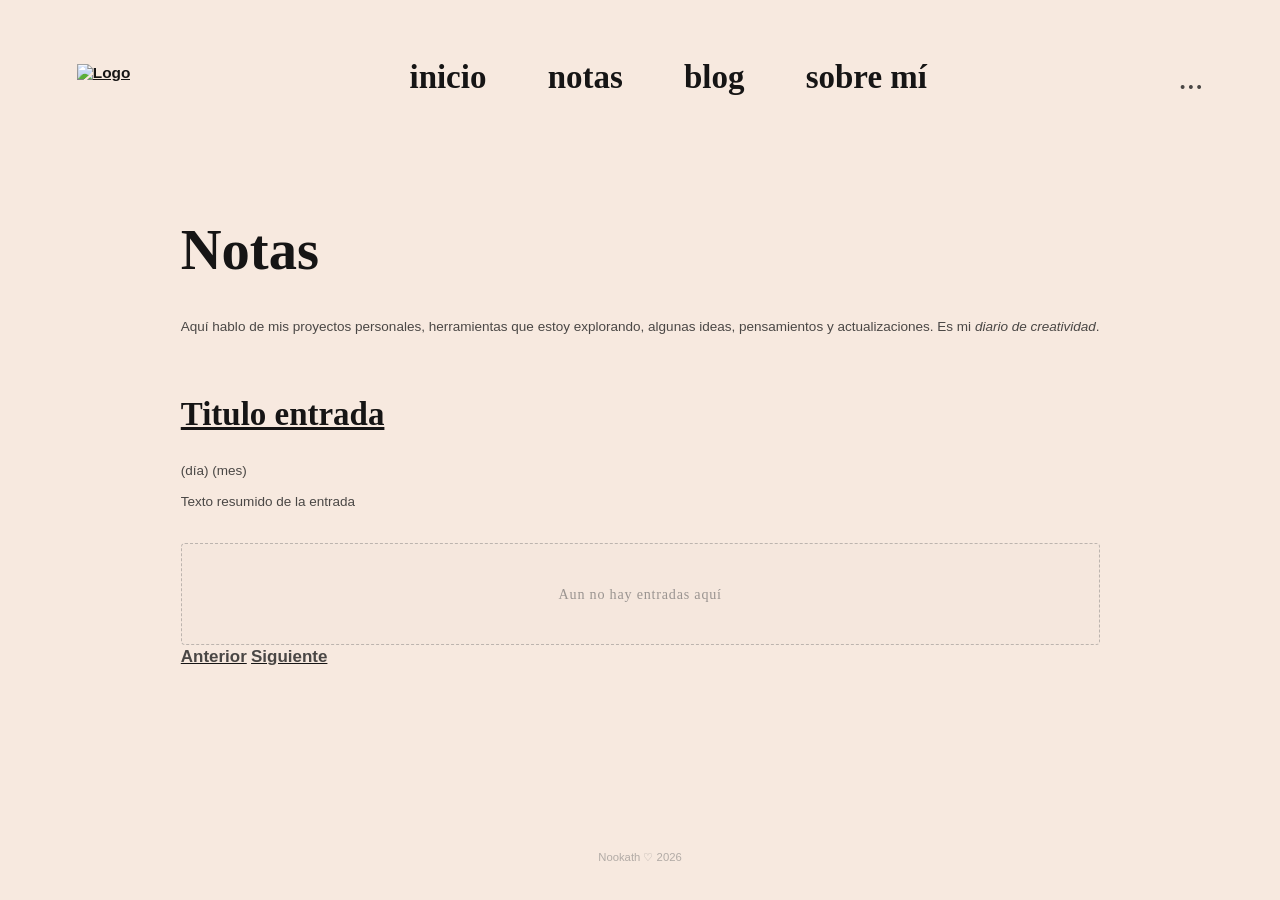
==== notes.html @ c5d4f391 "update link home" ====
<!DOCTYPE html>
<html lang="en" dir="ltr">

<head>
    <meta charset="utf-8">
    <meta name="viewport" content="width=device-width, initial-scale=1.0">
    <title>Notas</title>
    <link rel="icon" href="assets/favicon-2.png">
    <link rel="stylesheet" href="reset.css" media="all" />
    <link rel="stylesheet" href="styles-common.css" media="all" />
    <link rel="stylesheet" href="effects.css">
    <link rel="stylesheet" href="notes.css">


</head>

<body class="lines">

    <header>
        <div class="container">
            <h1 class="sr-only">Nookath</h1>

            <nav>
                <div class="logo-nav">
                    <a href="index.html"><img src="assets/Logo.svg" alt="Logo" /></a>
                </div>

                <div id="navcont" class="links-nav">
                    <div id="bckgMenu" onclick="closeRespMenu()" aria-hidden="true"></div>
                    <div class="bckgNavList"></div>

                    <div class="menuItems">
                        <svg id="clipMenu" xmlns="http://www.w3.org/2000/svg" version="1.1" viewBox="0 0 768 201.4">
                            <g>
                                <path
                                    d="M195.7,57.5c-.3,1.7-.5,3.5-.7,5.3h0c0,0,0,.2,0,.2v.4c0,0,0,0,0,0h0c0,0-8.6,61.1-8.6,61.1-1.5,16.9-10.7,29.9-24.5,34.8-3.6,1.3-7.3,2-11.2,2s-3.1-.1-4.7-.3c-4.4-.6-8.7-2.1-12.6-4.4-9.1-5.2-15.7-14.4-17.6-24.5-1.6-7.7-.7-14.2,0-20l2.4-17.5,2.2-15.4,1-7.4,7.4,1,20.7,2.9,7.3,1,2.5-17.9c0-.5.1-.9.2-1.4H0v143.8h768V57.5H195.7Z" />
                                <path
                                    d="M148.5,83.2l-20.7-2.9-2.2,15.4-2.4,17.5c-.7,5.4-1.5,10.9-.1,17.5,1.5,8,6.7,15.3,13.9,19.4,3.1,1.8,6.5,3,9.9,3.4,1.2.2,2.4.3,3.6.3,3,0,5.9-.5,8.6-1.5,11.1-3.9,18.4-14.6,19.6-28.6l8.6-61.2v-.4c.2-1.5.4-3,.6-4.5h-21c0,.7-.2,1.5-.3,2.3l-8.6,61.3v.6c-.2,1.5-1,9.2-6,10.9-.5.2-1.1.3-1.6.3-1.3,0-2.5-.5-3.1-.9-2-1.2-3.5-3.1-3.8-5.1v-.4c-.7-3-.3-6.2.3-10.5l4.6-32.8Z" />
                            </g>
                            <path class="clipIcon"
                                d="M137.1,150.1c3.1,1.8,6.5,3,9.9,3.4,1.2.2,2.4.3,3.6.3,3,0,5.9-.5,8.6-1.5,11.1-3.9,18.4-14.6,19.6-28.6l8.6-61.2v-.4c.4-3.1.8-6,1.3-8.7,1.7-10.6,3.5-21.6-5-35.8l-.3-.5C176.2,6.1,164.7,0,152.3,0c-2.6,0-5.3.3-8,.8-16.5,3.5-29.2,16.9-32.3,34.3l-.9,6.2,20.6,2.9.8-5.7c2-10.7,9.6-16,16-17.3.9-.2,2.2-.4,3.7-.4,4,0,9.5,1.3,13.8,7.5,4.4,7.6,3.6,12.6,2.1,21.6-.5,2.9-1,6.2-1.4,9.8l-8.6,61.3v.6c-.2,1.5-1,9.2-6,10.9-.5.2-1.1.3-1.6.3-1.3,0-2.5-.5-3.1-.9-2-1.2-3.5-3.1-3.8-5.1v-.4c-.7-3-.3-6.2.3-10.5l4.6-32.8-20.7-2.9-2.2,15.4-2.4,17.5c-.7,5.4-1.5,10.9-.1,17.5,1.5,8,6.7,15.3,13.9,19.4Z" />
                        </svg>

                        <ul class="nav-list">
                            <li id="iconsMenu">
                                <div id="iconMenu">
                                    <svg xmlns="http://www.w3.org/2000/svg" viewBox="0 0 400 100.1">
                                        <path
                                            d="M.8,94.2c0-4.8,5.6-7.8,5.6-13.1v-27.1c0-10.4-6.5-7.1-6.5-11.8s13.4-14,19.2-14,4.5,2.1,4.8,4.2c.1,1.3.6,1.4,1.1.7,2.1-2.4,6.1-5.6,14-5.6s15.9,8.6,15.9,19.5v34.1c0,5.4,4.8,8.3,4.8,13.1s-1.1,4.5-5.8,4.5-6.1-.8-8-.8c-2.8,0-4.8.8-8.5.8s-5.8-2-5.8-4.5c0-4.8,5.6-7.8,5.6-13.1v-27.9c0-6.2-1.7-13-6.2-13s-7.1,4.5-7.1,7.6v33.3c0,5.4,4.8,8.3,4.8,13.1s-1.1,4.5-5.8,4.5-5.9-.8-8-.8-4.8.8-8.5.8-5.8-2-5.8-4.5Z" />
                                        <path
                                            d="M64.5,66.4c0-5.8,1.6-23.6,8.9-25.4.8-.1,1.3-.7,1.4-1.7.4-4.7,3.7-12.6,16.2-12.6s26.5,13.7,26.5,38.5-6.8,34.8-26.5,34.8-26.5-18.2-26.5-33.7ZM91,87.5c7.1,0,8.9-11,8.9-24.1s-1.8-21-8.9-21-8.9,15.1-8.9,22c0,12.1,1.8,23.1,8.9,23.1Z" />
                                        <path
                                            d="M123.1,66.4c0-5.8,1.6-23.6,8.9-25.4.8-.1,1.3-.7,1.4-1.7.4-4.7,3.7-12.6,16.2-12.6s26.5,13.7,26.5,38.5-6.8,34.8-26.5,34.8-26.5-18.2-26.5-33.7ZM149.6,87.5c7.1,0,8.9-11,8.9-24.1s-1.8-21-8.9-21-8.9,15.1-8.9,22c0,12.1,1.8,23.1,8.9,23.1Z" />
                                        <path
                                            d="M180.5,94.2c0-4.8,5.6-7.8,5.6-13.1V25.8c0-10.4-6.5-7.1-6.5-11.8S193.1,0,198.9,0s4.9,3.7,4.9,6.2v39.6c0,1.3.4,1.4,1.3.4,12.3-14.8,18.6-18.8,24.5-18.8s8.5,3.1,8.5,7.8-4.2,8.9-11.7,8.9-6.3.4-9.2,1.6c-1,.4-1.3,1.3-.8,2.3,5.1,12.6,10.9,26.5,13.8,32.2,3.5,6.9,7.3,10.7,7.3,14.1s-2,4.5-4.5,4.5-3.7-.8-7.3-.8-5.9.8-9.2.8-4.7-2-4.7-4.5,1.3-5.9,1.3-9-.1-2.5-.8-4.1c-1.8-4.2-4.2-10.2-7.2-17.2-.8-1.8-1.3-1.7-1.3.3v16.9c0,5.4,4.8,8.3,4.8,13.1s-1.1,4.5-5.8,4.5-5.9-.8-8-.8-4.8.8-8.5.8-5.8-2-5.8-4.5Z" />
                                        <path
                                            d="M241.7,81.2c0-15.4,16.2-25.5,30.5-26.2,1,0,1.6-.6,1.6-1.6v-8.2c0-4.1-1.3-7.9-6.6-7.9-7.9,0-1.8,11.6-12.1,11.6s-12.6-2-12.6-7.8,12.7-13.7,26.2-13.7,22.3,10.6,22.3,19.3v26.8c0,10.4,6.6,7.1,6.6,11.8s-13.5,14-19.3,14-4.9-2.7-5.2-5.5c0-1-.3-1.1-1-.3-2.3,2.7-6.8,5.8-13.7,5.8-11,0-16.6-7.6-16.6-18.2ZM265.7,87.2c4.5,0,8-3.9,8-9.5v-11.4c0-1-.6-1.6-1.6-1.6-10.7.7-12.8,8.5-12.8,13.7s3.4,8.7,6.3,8.7Z" />
                                        <path
                                            d="M305.9,83.9V25.8c0-10.4-6.5-7.1-6.5-11.8s13.4-14,19.2-14,4.9,3.7,4.9,6.2v20.5c0,1,.6,1.6,1.6,1.6h4.1c4.5,0,5.9-1.6,7.6-1.6s2,.8,2,2c0,4.5-3.5,10.9-11.4,10.9h-2.3c-1,0-1.6.6-1.6,1.6v38.5c0,7.8,8.5,1.6,10.9,4.4,2.7,3.1-6.5,15.5-18.3,15.5s-10.2-6.5-10.2-15.5Z" />
                                        <path
                                            d="M341.2,94.2c0-4.8,5.6-7.8,5.6-13.1V25.8c0-10.4-6.5-7.1-6.5-11.8s13.4-14,19.2-14,4.9,3.7,4.9,6.2v26.2c0,1.3.4,1.4,1,.7,2.1-2.4,6.1-5.6,14-5.6s15.8,8.6,15.8,19.5v34.1c0,5.4,4.8,8.3,4.8,13.1s-1.1,4.5-5.8,4.5-5.9-.8-7.9-.8c-2.8,0-4.8.8-8.5.8s-5.8-2-5.8-4.5c0-4.8,5.6-7.8,5.6-13.1v-29.5c0-6.6-.8-11.4-6.2-11.4s-7.1,4.5-7.1,7.6v33.3c0,5.4,4.8,8.3,4.8,13.1s-1.1,4.5-5.8,4.5-5.9-.8-8-.8-4.8.8-8.5.8-5.8-2-5.8-4.5Z" />
                                    </svg>
                                </div>
                                <button id="closeMenu" onclick="closeRespMenu()" aria-label="close menu">
                                    <svg xmlns="http://www.w3.org/2000/svg" viewBox="0 0 100 100">
                                        <path
                                            d="M96.6,88.2c-1-.9-.4-3.3-1.6-4-2.1-1.3-3.7-3.2-5.2-5.1-1.5-1.9-4-2.9-4.3-6.1-.1-1.7-1.9-1.9-2.7-3.1-.8-1.1-1.1-2.7-1.8-3.8-.6-.9-1.3-1.7-2.2-2.2-.9-.5-2.3-.5-3.1-1.1-1.3-1-2.4-2.3-3.5-3.4s-1.6-1.8-2.5-2.4c-.4-.3-2.2.6-1.9,0,1.2-2.2-.3-1.8-.7-2.5-.8-1.6-3-1.8-4.5-2.7,0,0-.2-.1-.2-.2.8,0,1-.9,1.5-1.4.6-.6.6-1.8,1.8-1.5,1.3.3.6-1.1,1.1-1.5,2.7-2.4,4.9-5.2,7.7-7.5,2.8-2.2,4-6.1,8.4-6.6,1.3-.2,2.4-.7,1.3-3.2,2.1-.5,1.5-3.5,2.6-5,1.3-1.7,4.4-1.7,3.5-5.4,0-.2.2-.2.5,0,1.8,1.2,1.3,0,1.9-.2,1.9-.3,1.4-2.9,1.9-4.5.2-.8.4-1.7.6-2.5.2-.5-.2-1.5-.6-2.5-.6-1.3-2.2-2.9-3.9-4.2-3.9-2.7-5.4-2.3-6.5-1.5-1.9,1.4-3.8,2.8-4.9,5-1.1,2.2-5.3,1.2-5,4.8,0,.2,0,.3-.3.3-.6,0-1.6-.4-1.8-.1-.3.4.2,1.5,0,2-.2.6-1.6.4-1,1.4,1.1,2.3.2,2.6-.9,2.5-2.5-.3-2.8,1.7-4.3,2.4-1.3.7-1.2,2.8-4,1.9-.5-.2-.8.3-.5.8,1,1.6.1,1.5-.2,1.8-1.2,1.4-2.1,3.1-4,3.8-1.8.6.1,5-3.5,3.8-.2,0-.4,0-.3.3,1.5,2.2.2,1.9-.3,2.3-.5.5-1,1-1.7,1.3-.3-.4-.9-.6-1.3-1-.6-.6-1.8-.6-1.5-1.8.3-1.3-1.1-.6-1.5-1.1-2.4-2.7-5.2-4.9-7.5-7.7-2.2-2.8-6.1-4-6.6-8.4-.2-1.3-.7-2.4-3.2-1.3-.5-2.1-3.5-1.5-5-2.6-1.7-1.3-1.7-4.4-5.4-3.5-.2,0-.2-.2,0-.5,1.2-1.8,0-1.3-.2-1.9-.3-1.9-2.9-1.4-4.5-1.9-.8-.2-1.7-.4-2.5-.6-.5-.2-1.5.2-2.5.6-1.3.6-2.9,2.2-4.2,3.9-2.7,3.9-2.3,5.4-1.5,6.5,1.4,1.9,2.8,3.8,5,4.9,2.2,1.1,1.2,5.3,4.8,5,.2,0,.3,0,.3.3,0,.6-.4,1.6-.1,1.8.4.3,1.5-.2,2,0,.6.2.4,1.6,1.4,1,2.3-1.1,2.6-.2,2.5.9-.3,2.5,1.7,2.8,2.4,4.3.7,1.3,2.8,1.2,1.9,4-.2.5.3.8.8.5,1.6-1,1.5-.1,1.8.2,1.4,1.2,3.1,2.1,3.8,4,.6,1.8,5-.1,3.8,3.5,0,.2,0,.4.3.3,2.2-1.5,1.9-.2,2.3.3.5.5.9.9,1.2,1.6.1.8-.7.8-1.1,1.1-.6.4,0,1.8-.4,2.5-.4,1.1-1.8,1.2-3.1,1.4-1.7.3-2.6,1.7-3.3,3.1-.7,1.3-3,.8-3.3,2.7-.3,2.1-2.4,2.6-3.5,4-1.1,1.4-1.7,3.3-2.8,4.8-1.1,1.5-2.7,2.5-3.8,4-.4.6-2.7-.8-2.2.2,1,2.1-.3,1.9-.7,2.4-1.2,1.6-2.7,2.8-4.1,4.2-1.6,1.6-3,3.3-4.8,4.7-1.2.9,0,3.9.5,6.2,0,.2.3.5.5.9,1.3,1.6,6.2,5.3,6.6,4.9.9-1,3.3-.4,4-1.6,1.3-2.1,3.2-3.7,5.1-5.2,1.9-1.5,2.9-4,6.1-4.3,1.7-.1,1.9-1.9,3.1-2.7,1.1-.8,2.7-1.1,3.8-1.8.9-.6,1.7-1.3,2.2-2.2.5-.9.5-2.3,1.1-3.1,1-1.3,2.3-2.4,3.4-3.5.8-.8,1.8-1.6,2.4-2.5.3-.4-.6-2.2,0-1.9,2.2,1.2,1.8-.3,2.5-.7,1.5-.8,1.8-2.6,2.5-4.1,1.3-.5,1.2.5,1.5.9.4.6,1.8,0,2.5.4,1.1.4,1.2,1.8,1.4,3.1.3,1.7,1.7,2.6,3.1,3.3,1.3.7.8,3,2.7,3.3,2.1.3,2.6,2.4,4,3.5,1.4,1.1,3.3,1.7,4.8,2.8,1.5,1.1,2.5,2.7,4,3.8.6.4-.8,2.7.2,2.2,2.1-1,1.9.3,2.4.7,1.6,1.2,2.8,2.7,4.2,4.1,1.6,1.6,3.3,3,4.7,4.8.9,1.2,3.9,0,6.2-.5.2,0,.5-.3.9-.5,1.6-1.3,5.3-6.2,4.9-6.6Z" />
                                    </svg>
                                </button>
                            </li>

                            <li><a class="pag-nav link-nav-home" href="index.html">Inicio</a></li>
                            <li><a class="pag-nav" href="notes.html">Notas</a></li>
                            <li><a class="pag-nav" href="blog.html">Blog</a></li>
                            <li><a class="pag-nav" href="me.html">Sobre mí</a></li>

                            <li id="qMnu">
                                <p id="quoteMenu" class="nfpx-bs pixel-corners">
                                    <span id="quoteDinamic">Buscando una frase para ti...</span>
                                    <span class="triangleQuote"></span>
                                </p>
                            </li>
                        </ul>
                    </div>

                </div>

                <span id="time-wid">...</span>

                <button id="hambuMenu" onclick="openRespMenu()" aria-label="open menu" aria-expanded="false"
                    aria-controls="navcont">
                    <svg xmlns="http://www.w3.org/2000/svg" viewBox="0 0 100 100">
                        <path
                            d="M89.7,21.4c-1.6,0-3.1-.1-4.7,0-.6,0-1.2-.9-1.8,1.1-.3,1-.9-1.4-1.4-1.3-1.5.3-2.9,0-4.4.1-1.4.2-2.8,1-4.3,1.3-1.4.2-2.9-.9-4.2.3-1.2,1-2.2-.8-3.4-.4-1.2.5-2.4.8-3.6-.1-.9-.6-1.7-1.4-2.6-1-.5.3-1,1.4-1.6,1.3-.5,0-1.1-1.1-1.6,1.2,0,.2-.3-.2-.4-.5-.6-1.5-1.3-1.4-1.8-.4-.5,1-.9.9-1.3.9-1.2.1-2.4.2-3.6,0-.9-.2-1.8-1-2.7-1.3-.9-.2-1.9.8-2.8-.3-.9-1.1-1.7-1.1-2.6-1.1-.5,0-1.1-1.1-1.5,1.3,0,.2-.2.2-.3,0-1.4-3.1-2.7,1-4.2.2-1.4-.8-2.9-.2-4.4-.1-.4,0-.8-.7-1.2,1-.1.6-.5.7-.7.2-1.1-2.3-2.2-.9-3.3-1.3-1.3-.4-2.5.6-3.8-1.2-.5-.8-1.3-1.2-1.9,1-.3,1-.9,0-1.4.2-.4.2-.8,1.2-1.1,1.2-.3,0-.6-.8-1-1.3,0-.1-.2-.1-.3,0-1.9,2.5-3.7-.8-5.6-.2-1.9.7-3.8.4-5.7,0-1-.2-2.1-.9-2.8-5.1-.3-1.9-.3-3.9.1-5.1.3-.9.7-1.7,1.1-1.9.6-.4,1.2-.9,1.8-1.2,1.2-.7,2.4-2.7,3.6-1.6.4.3.8-.8,1.2,1.1,0,.3.2.4.3.3,1.7-2.9,3.4-1,5.1-1.2,1.4-.2,2.8-2.5,4.3-1.5.8-2.3,1.7-1.9,2.5-1.2,2.8,2.5,5.7.8,8.5,1.1,2.9.3,5.8,0,8.7.1.5,0,.9-1.3,1.5-.3.5,1,1.2.2,1.9.2s1.2-.5,1.7,0c2.3,2.4,4.5,1,6.8,1.2,2.3.3,4.5.5,6.8-.1,1.4-.4,2.7-1.6,4.1-1.2.6.2,1.2-1,1.8,1.1.2.6.7-1.1,1.1-1.1.9-.2,1.9,0,2.8,0s2.6.2,3.9,0c.8-.1,1.6-1,2.4-1.3.8-.2,1.7-.2,2.5,0,1.1.3,2.1,1.1,3.2,1.3,1.1.2,2.2-.8,3.3.2,2,1.9,3.9.9,5.9,1.1,1.9.2,3.9.4,5.8,0,1.1-.3,2.1,1.6,3.2,1.6.5,0,1.2,5.4,1,7.3,0,.4-.1.7-.2.9-1.1,1.7-2,4.4-3.2,4.2-1.8-.3-3.6,0-5.4,0Z" />
                        <path
                            d="M89.7,57.5c-1.6,0-3.1-.1-4.7,0-.6,0-1.2-.9-1.8,1.1-.3,1-.9-1.4-1.4-1.3-1.5.3-2.9,0-4.4.1-1.4.2-2.8,1-4.3,1.3-1.4.2-2.9-.9-4.2.3-1.2,1-2.2-.8-3.4-.4-1.2.5-2.4.8-3.6-.1-.9-.6-1.7-1.4-2.6-1-.5.3-1,1.4-1.6,1.3-.5,0-1.1-1.1-1.6,1.2,0,.2-.3-.2-.4-.5-.6-1.5-1.3-1.4-1.8-.4-.5,1-.9.9-1.3.9-1.2.1-2.4.2-3.6,0-.9-.2-1.8-1-2.7-1.3-.9-.2-1.9.8-2.8-.3-.9-1.1-1.7-1.1-2.6-1.1-.5,0-1.1-1.1-1.5,1.3,0,.2-.2.2-.3,0-1.4-3.1-2.7,1-4.2.2-1.4-.8-2.9-.2-4.4-.1-.4,0-.8-.7-1.2,1-.1.6-.5.7-.7.2-1.1-2.3-2.2-.9-3.3-1.3-1.3-.4-2.5.6-3.8-1.2-.5-.8-1.3-1.2-1.9,1-.3,1-.9,0-1.4.2-.4.2-.8,1.2-1.1,1.2-.3,0-.6-.8-1-1.3,0-.1-.2-.1-.3,0-1.9,2.5-3.7-.8-5.6-.2-1.9.7-3.8.4-5.7,0-1-.2-2.1-.9-2.8-5.1-.3-1.9-.3-3.9.1-5.1.3-.9.7-1.7,1.1-1.9.6-.4,1.2-.9,1.8-1.2,1.2-.7,2.4-2.7,3.6-1.6.4.3.8-.8,1.2,1.1,0,.3.2.4.3.3,1.7-2.9,3.4-1,5.1-1.2,1.4-.2,2.8-2.5,4.3-1.5.8-2.3,1.7-1.9,2.5-1.2,2.8,2.5,5.7.8,8.5,1.1,2.9.3,5.8,0,8.7.1.5,0,.9-1.3,1.5-.3.5,1,1.2.2,1.9.2s1.2-.5,1.7,0c2.3,2.4,4.5,1,6.8,1.2,2.3.3,4.5.5,6.8-.1,1.4-.4,2.7-1.6,4.1-1.2.6.2,1.2-1,1.8,1.1.2.6.7-1.1,1.1-1.1.9-.2,1.9,0,2.8,0s2.6.2,3.9,0c.8-.1,1.6-1,2.4-1.3.8-.2,1.7-.2,2.5,0,1.1.3,2.1,1.1,3.2,1.3,1.1.2,2.2-.8,3.3.2,2,1.9,3.9.9,5.9,1.1,1.9.2,3.9.4,5.8,0,1.1-.3,2.1,1.6,3.2,1.6.5,0,1.2,5.4,1,7.3,0,.4-.1.7-.2.9-1.1,1.7-2,4.4-3.2,4.2-1.8-.3-3.6,0-5.4,0Z" />
                        <path
                            d="M89.7,92.6c-1.6,0-3.1-.1-4.7,0-.6,0-1.2-.9-1.8,1.1-.3,1-.9-1.4-1.4-1.3-1.5.3-2.9,0-4.4.1-1.4.2-2.8,1-4.3,1.3-1.4.2-2.9-.9-4.2.3-1.2,1-2.2-.8-3.4-.4-1.2.5-2.4.8-3.6-.1-.9-.6-1.7-1.4-2.6-1-.5.3-1,1.4-1.6,1.3-.5,0-1.1-1.1-1.6,1.2,0,.2-.3-.2-.4-.5-.6-1.5-1.3-1.4-1.8-.4-.5,1-.9.9-1.3.9-1.2.1-2.4.2-3.6,0-.9-.2-1.8-1-2.7-1.3-.9-.2-1.9.8-2.8-.3-.9-1.1-1.7-1.1-2.6-1.1-.5,0-1.1-1.1-1.5,1.3,0,.2-.2.2-.3,0-1.4-3.1-2.7,1-4.2.2-1.4-.8-2.9-.2-4.4-.1-.4,0-.8-.7-1.2,1-.1.6-.5.7-.7.2-1.1-2.3-2.2-.9-3.3-1.3-1.3-.4-2.5.6-3.8-1.2-.5-.8-1.3-1.2-1.9,1-.3,1-.9,0-1.4.2-.4.2-.8,1.2-1.1,1.2-.3,0-.6-.8-1-1.3,0-.1-.2-.1-.3,0-1.9,2.5-3.7-.8-5.6-.2-1.9.7-3.8.4-5.7,0-1-.2-2.1-.9-2.8-5.1-.3-1.9-.3-3.9.1-5.1.3-.9.7-1.7,1.1-1.9.6-.4,1.2-.9,1.8-1.2,1.2-.7,2.4-2.7,3.6-1.6.4.3.8-.8,1.2,1.1,0,.3.2.4.3.3,1.7-2.9,3.4-1,5.1-1.2,1.4-.2,2.8-2.5,4.3-1.5.8-2.3,1.7-1.9,2.5-1.2,2.8,2.5,5.7.8,8.5,1.1,2.9.3,5.8,0,8.7.1.5,0,.9-1.3,1.5-.3.5,1,1.2.2,1.9.2s1.2-.5,1.7,0c2.3,2.4,4.5,1,6.8,1.2,2.3.3,4.5.5,6.8-.1,1.4-.4,2.7-1.6,4.1-1.2.6.2,1.2-1,1.8,1.1.2.6.7-1.1,1.1-1.1.9-.2,1.9,0,2.8,0s2.6.2,3.9,0c.8-.1,1.6-1,2.4-1.3.8-.2,1.7-.2,2.5,0,1.1.3,2.1,1.1,3.2,1.3,1.1.2,2.2-.8,3.3.2,2,1.9,3.9.9,5.9,1.1,1.9.2,3.9.4,5.8,0,1.1-.3,2.1,1.6,3.2,1.6.5,0,1.2,5.4,1,7.3,0,.4-.1.7-.2.9-1.1,1.7-2,4.4-3.2,4.2-1.8-.3-3.6,0-5.4,0Z" />
                    </svg></button>
            </nav>
        </div>
    </header>




    <main class="main-flex margin-nav" id="main-content">
        <div class="container">

            <div class="notes flex-c">

                <div class="notes-tabs">
                    <div class="tab-s1"></div>
                    <div class="tabs2">
                        <div class="tab-s2 in1"></div>
                        <div class="tab-s2 in2"></div>
                        <div class="tab-s2 in3"></div>
                    </div>
                </div>

                <div class="notes-index flex-c">

                    <div class="header-notes">
                        <h1 class="p-not-tittle">Notas</h1>
                        <p class="p-desc t-sm c-2">Aquí hablo de mis proyectos personales, herramientas que estoy
                            explorando, algunas ideas, pensamientos y actualizaciones. Es mi <i>diario de
                                creatividad</i>.</p>
                    </div>


                    <ul class="ul-style-none notes-content flex-c">

                        <li class="note-entry">
                            <article class="flex-c">
                                <div class="tnd">
                                    <h2 class="h3"><a href="">Titulo entrada</a></h2><time datetime="2026-02-28"
                                        class="date  t-sm c-2">(día) (mes)</time>
                                </div>
                                <p class="t-sm c-2 bd-summary">Texto resumido de la entrada</a>
                            </article>
                        </li>

                    </ul>

                    <div class="empty-b">
                        <span class="nfpx-bs">Aun no hay entradas aquí</span>
                    </div>


                    <div class="load-m">
                        <a href="" class="ants"><span class="t-md c-2 ant">Anterior</span></a>
                        <a href="" class="dsp"><span class="t-md c-2 desp">Siguiente</span></a>
                    </div>


                    <div class="dots-container">
                        <span></span>
                        <span></span>
                        <span></span>
                        <span></span>
                        <span></span>
                        <span></span>
                        <span></span>
                    </div>


                </div>


            </div>

        </div>
    </main>



    <footer>
        <div class="container t-xs c-3"><span>Nookath ♡ <span id="year">2026</span></span></div>
    </footer>

    <!-- Scripts -->
    <script src="assets/scripts/time-script.js"></script>
    
    <script src="assets/scripts/respMenu.js"></script>
    
    <script>
        // Busca el elemento con el id "year" y le pone el año actual
        document.getElementById('year').innerText = new Date().getFullYear();
    </script>


</body>

</html>
---- styles-common.css ----
/* ----- FONTS ----- */

@font-face {
  font-family: "Bonance";
  src: url("assets/fonts/Bonbance-BoldCondensed.woff2") format("woff2");
  font-weight: bold;
  font-style: normal;
}

@font-face {
  font-family: "Inter";
  src: url("assets/fonts/Inter-Variable.ttf") format("truetype");
  font-weight: 100 900;
  /* Define el rango que soporta la fuente */
  font-style: normal;
}

@font-face {
  font-family: "Inter";
  src: url("assets/fonts/Inter-Italic-Variable.ttf") format("truetype");
  font-weight: 100 900;
  /* Define el rango que soporta la fuente */
  font-style: italic;
}

@font-face {
  font-family: "NF Pixels";
  src: url("assets/fonts/NFPixels-Regular.ttf") format("woff2");
  font-weight: 400;
  font-style: normal;
}

/* ----- VARIABLES ----- */
:root {
  /* Ancho maximo*/
  --max-width: 1150px;

  /* Colores */
  --bckg-color: #f7e9df;
  --c-1: #161515;
  --c-2: #4a4745;
  --c-3: #b2aba6;
  --c-3-2: color-mix(in srgb, var(--c-3) 100%, var(--c-2) 50%);
  --c-4: #e6dcd6;

  /* Fuentes */
  --font-1: "Inter", sans-serif;
  --font-2: "Bonance";
  --font-3: "NF Pixels";

  /* Tamaño textos / la base es 18px, por lo cual 1rem = 16px*/
  --xl: clamp(2.4rem, 2.2rem + 2.7vw, 3.6rem);
  --lg: clamp(1.8rem, 1.6rem + 1.4vw, 2.8rem);
  --md: clamp(1.6rem, 1.4rem + 1.1vw, 2.1rem);
  --bs: clamp(0.9rem, 0.9rem + 0.1vw, 1rem);
  --sm: clamp(0.8rem, 0.78rem + 0.1vw, 0.875rem);
  --xs: clamp(0.7rem, 0.68rem + 0.05vw, 0.75rem);

  /*Texturas*/
  --gl: radial-gradient(circle 1px at 0px 0px,
      color-mix(in srgb, var(--c-3), transparent 40%) 1px,
      transparent 0);
  --gd: radial-gradient(circle 1px at 0px 0px, transparent 1px, transparent 0);
  --bg-1: var(--gl) 0px 0px / 4px 4px, transparent;
  --bg-2: var(--gl) 0px 0px / 4px 4px, var(--gl) 2px 2px / 4px 4px, transparent;
}

/* --- BASES --- */
html {
  font-size: 15.7px;
  font-family: var(--font-1);
  color: var(--c-1);
}

body {
  margin: 0;
  display: flex;
  flex-direction: column;
  min-height: 100vh;
  background-color: var(--bckg-color);
  position: relative;
  font-size: var(--bs);
  padding: 0 6%;
}

body::before {
  content: "";
  position: absolute;
  top: 0;
  left: 0;
  width: 100%;
  height: 100%;
  background: url(assets/bckg.jpg);
  background-color: var(--bckg-color);
  background-size: 30%;
  background-blend-mode: darken;
  opacity: 0.4;
  z-index: -10;
}

header {
  width: relative;
  margin-top: 4%;
}

main {
  opacity: 0;
  animation: fadeIn 400ms ease-in forwards;
  will-change: transform, opacity;
  transform: translateZ(0);
}

@keyframes fadeIn {
  to {
    opacity: 1;
  }
}

.main-flex {
  flex: 1;
}

.container {
  max-width: var(--max-width);
  margin: 0 auto;

  display: flex;
  flex-direction: column;
  align-items: center;
}

.hidde {
  display: none !important;
}

/* UTILIDADES En esta parte van clases de CSS que aplican a varios elementos */

/* U:Colores texto */

.c-1 {
  color: var(--c-1);
}

.c-2 {
  color: var(--c-2);
}

.c-3 {
  color: var(--c-3);
}

.c-3-2 {
  color: var(--c-3-2);
}

.c-4 {
  color: var(--c-4);
}

.c-bckg {
  color: var(--bckg-color);
}

/* U:Colores fondo */

.bc-1 {
  background-color: var(--c-1);
}

.bc-2 {
  background-color: var(--c-2);
}

.bc-3 {
  background-color: var(--c-3);
}

.bc-4 {
  background-color: var(--c-4);
}

.bc-or {
  background-color: var(--bckg-color);
}

/* U:Headings y parrafos*/

h1,
.h1 {
  font-family: var(--font-2);
  font-size: var(--xl);
  line-height: 1.1;
}

h2,
.h2 {
  font-family: var(--font-2);
  font-size: var(--lg);
  line-height: 1.12;
}

h3,
.h3 {
  font-family: var(--font-2);
  font-size: var(--md);
  line-height: 1.18;
}

.t-md {
  font-family: var(--font-1);
  font-size: calc(var(--bs) + 0.1rem);
  line-height: 1.44;
}

.t-bs {
  font-family: var(--font-1);
  font-size: var(--bs);
  line-height: 1.44;
}

.t-sm {
  font-family: var(--font-1);
  font-size: var(--sm);
  line-height: 1.25;
}

.t-xs {
  font-family: var(--font-1);
  font-size: var(--xs);
  line-height: 1.25;
}

/* U:Estilos con fuente Pixel*/
.nfpx-bs {
  font-family: var(--font-3);
  /* font-size: 1.1rem; */
  font-size: clamp(0.9rem, 0.3rem + 0.3vw, 1.3rem);
  line-height: 1;
}

.nfpx-tl {
  font-family: var(--font-3);
  /* font-size: 1.3rem; */
  font-size: clamp(0.9rem, 1.1rem + 0.2vw, 1.3rem);
  line-height: 1;
  font-weight: normal;
  -webkit-text-stroke: 0.02rem;
}

.nfpx-sm {
  font-family: var(--font-3);
  /* font-size: 1rem; */
  font-size: clamp(0.8rem, 0.9rem + 0.07vw, 1.1rem);
  line-height: 1;
}

.nfpx-xxs {
  font-family: var(--font-3);
  font-size: clamp(0.78rem, 0.8rem + 0.12vw, 0.97rem);
  line-height: 1;
}

.nfpx-bs,
.nfpx-tl,
.nfpx-sm {
  letter-spacing: 0.05rem;
}

/* U:Listas y links*/

a,
a:link,
a:visited,
a:hover.a:active {
  text-decoration: underline;
  color: var(--c-1);
  font-weight: 600;
}

.a-none {
  text-decoration: none !important;
}

.a-nrml {
  font-weight: normal !important;
}

/*U:Listas*/

.ul-stlye1 {
  list-style-image: url("assets/icons/list-1.png");
  margin: 0.5rem 0;
  margin-left: 0.3rem;
  font-weight: 500;
}

.ul-stlye2 {
  list-style-image: url("assets/icons/list-2.gif");
  margin: 0.2rem 0;
  margin-left: 0.3rem;
  padding: 0;
  padding-left: 1rem;
  font-weight: 500;
}

.ul-style-none {
  list-style: none;
  list-style-image: none;
  padding: 0;
}

li {
  padding: 0.2rem 0;
}

/* U:Orden y, margenes, otros*/

.sidetoside {
  /* Elementos uno al lado del otro*/
  display: flex;
  flex-direction: row;
  gap: 0.7rem;
}

.flex-c {
  /* Propiedad flex en columna*/
  display: flex;
  flex-direction: column;
}

/*U:Margenes*/

.margin-nav {
  margin-top: 9vh;
  margin-bottom: 7vh;
}

.margin-h {
  margin-top: 1rem;
}

.p-tittle {
  margin-bottom: 3%;
}

.bd-summary {
  display: -webkit-box;
  -webkit-line-clamp: 3;
  -webkit-box-orient: vertical;
  line-clamp: 2;
  overflow: hidden;
  text-overflow: ellipsis;
}

/* U:Botones (Propiedades y estilos por cada boton)*/

.bttn-prop {
  width: fit-content;
  background-color: transparent;
  padding: 0 4px 4px 0;
  border-top: 0;
  border-left: 0;
  border-right: 2px solid var(--c-2);
  border-bottom: 2px solid var(--c-2);
  border-radius: 0;
  border-bottom-right-radius: 4px;
  text-decoration: none !important;
}

.bttn-prop div {
  padding: 3px 11px;
  border-radius: 4px;
  border: 2px solid var(--c-1);
  font-family: var(--font-3);
  font-size: var(--bs);
  letter-spacing: 3%;
  font-weight: normal;
}

.bttn-style1 div {
  background-color: var(--bckg-color);
  color: var(--c-1);
}

.bttn-style2 div {
  background-color: var(--c-2);
  color: var(--c-4);
}

.bttn-style3 div {
  background-color: var(--c-3);
  color: var(--c-1);
}

/* --BARRA NAVEGACIÓN--*/

nav {
  width: 100%;
  display: flex;
  justify-content: space-between;
  align-items: center;
  padding: 10px 0;
}

.logo-nav {
  width: 7.2%;
  min-width: 60px;
}

nav ul {
  list-style-type: none;
  list-style-image: none;
}

#time-wid {
  font-family: var(--font-2);
  font-size: var(--md);
  color: var(--c-2);
  line-height: 0;
}

#time-wid,
.nav-list li {
  margin-bottom: -1%;
}

/* Lista en barra de navegacion*/

.pag-nav {
  text-decoration: none !important;
  text-transform: lowercase;
  font-family: var(--font-2);
  font-size: var(--md);
  line-height: 1.18;
  transition: 0.3s;
}

.pag-nav:hover {
  color: var(--c-2);
}

.links-nav {
  flex-grow: 1;
}

.nav-list {
  list-style-type: none;
  margin: 0;
  padding: 0;
  display: flex;
  justify-content: center;
  gap: 6%;
}

#clipMenu {
  display: none;
}

/* --FOOTER--*/

footer {
  display: flex;
  flex-direction: column;

  justify-content: center;
  align-items: center;

  padding-top: 2vh;
  padding-bottom: 4vh;
}

/* --PESTAÑA RECUADRO DIARIO-- */

.triangle {
  /*Recuerda como nos hizo sufrir este triangulo*/

  --b: 2px;

  width: 60px;
  aspect-ratio: 1;
  clip-path: polygon(0 100%,
      0 0,
      100% 100%,
      0 100%,
      var(--b) calc(100% - var(--b)),
      calc(100% - var(--b) / tan(22.5deg)) calc(100% - var(--b)),
      var(--b) calc(var(--b) / tan(22.5deg)),
      var(--b) calc(100% - var(--b)));
  background: var(--c-3);

  position: absolute;
  top: -2px;
  right: -2px;
  z-index: 1;
}

/* --Imagenes blog y diario-- */

.blog-img-w1 {
  max-width: 100%;
  align-self: center;
  margin: 1.6rem auto;
  text-align: center;
}

@media (min-width: 1150px) {
  .blog-img-w1 {
    max-width: 75%;
  }
}

.border-img {
  background-image:
    repeating-linear-gradient(90deg,
      #b2aba6,
      #b2aba6 10px,
      transparent 10px,
      transparent 20px),
    repeating-linear-gradient(180deg,
      #b2aba6,
      #b2aba6 10px,
      transparent 10px,
      transparent 20px),
    repeating-linear-gradient(90deg,
      #b2aba6,
      #b2aba6 10px,
      transparent 10px,
      transparent 20px),
    repeating-linear-gradient(180deg,
      #b2aba6,
      #b2aba6 10px,
      transparent 10px,
      transparent 20px);
  background-position:
    left top,
    right top,
    left bottom,
    left top;
  background-repeat: repeat-x, repeat-y, repeat-x, repeat-y;
  background-size:
    100% 1px,
    1px 100%,
    100% 1px,
    1px 100%;
  padding: 0.625rem;
}

.img-blog-1 {
  aspect-ratio: 7 / 4;
  overflow: hidden;
  position: relative;

  display: flex;
  justify-content: center;
  align-items: center;
  border: 1px solid var(--c-4);
}

.img-blog-1 img {
  width: 100%;
  overflow: hidden;
  filter: brightness(0.92);
}

/* --Contenedor para contenido vacido--*/

.empty-b {
  min-height: 100px;
  display: flex;
  flex-direction: column;
  justify-content: center;
  align-items: center;
  color: color-mix(in srgb, var(--c-3) 100%, var(--c-2) 30%);

  border: 1px dashed color-mix(in srgb, var(--c-3), transparent 15%);
  background-color: color-mix(in srgb, var(--c-4), transparent 85%);
  border-radius: 4px;
  flex-grow: 1;
}

/* --SCROLLBARS--*/

/* Chrome, Edge, Safari */

.activities::-webkit-scrollbar,
.overflow-nookbits::-webkit-scrollbar {
  width: 5px;
  height: 20px;
}

.activities::-webkit-scrollbar-track,
.overflow-nookbits::-webkit-scrollbar-track {
  background: transparent;
}

.activities::-webkit-scrollbar-thumb,
.overflow-nookbits::-webkit-scrollbar-thumb {
  background: color-mix(in srgb, var(--c-2), transparent 80%);
  border: 1px solid var(--bckg-color);
  border-radius: 4px;
}

.activities::-webkit-scrollbar-thumb:hover,
.overflow-nookbits::-webkit-scrollbar-thumb:hover {
  background: #a8a8a7;
}

@supports (-moz-appearance: none) {

  /* Este código solo se ejecutará en Firefox */
  .activities,
  .overflow-nookbits {
    /* Firefox */
    scrollbar-width: thin;
    scrollbar-color: #9c938a #e7dfd7;
  }
}

/* Ocultar h1 */
.sr-only {
  position: absolute;
  height: 1px;
  padding: 0;
  margin: -1px;
  overflow: hidden;
  clip: rect(0, 0, 0, 0);
  white-space: nowrap;
}


/* Menu responsivo */



#iconsMenu {
  align-items: center;
  justify-content: space-between;
  margin-bottom: 10%;
}

#hambuMenu {
  width: clamp(25px, 6.3vw, 27px);
  aspect-ratio: 1/1;
  cursor: pointer;
  background: transparent;
  border: none;
  padding: 0;
}

#closeMenu {
  background: transparent;
  border: none;
  cursor: pointer;
}

#iconMenu,
#closeMenu {
  height: calc(var(--md) - .2vw);
  fill: var(--c-1);
}

#iconMenu svg {
  height: 90%;
}

/* Frase / Quote */
#quoteMenu {
  width: 100%;
  position: relative;
  padding: 10px;
  padding-right: 5vw;
  margin-top: 14%;
  margin-bottom: 20%;
  background: var(--bg-2);
  text-align: left;
  opacity: 0.5;
  text-wrap: wrap;
}

.triangleQuote {
  height: .6vh;
  position: absolute;
  bottom: 7px;
  right: 2vw;
  aspect-ratio: 2;
  clip-path: polygon(50% 100%, 100% 0, 0 0);
  background: var(--c-2);
  animation: quoteTriangle 800ms linear infinite;
}

#bckgMenu,
#iconsMenu,
#hambuMenu,
#closeMenu,
#qMnu,
#quoteMenu,
#bckgNavList {
  display: none;
}

body.no-scroll {
    overflow: hidden;
}

/* --- Media Queries --- */

@media (max-width: 1024px) {
  header {
    margin-top: 7%;
  }
}

@media (max-width: 768px) {
.no-scroll {
  overflow: hidden;
}
  /* Mostrar elementos de control móvil */
  #iconsMenu,
  #hambuMenu,
  #closeMenu,
  #qMnu,
  #quoteMenu,
  #bckgNavList {
    display: flex;
  }

  #bckgMenu {
    display: flex;
    width: 110%;
    height: 130%;
    top: -15%;
    left: -5%;
    position: absolute;
    background: var(--gl) 0px 0px / 8px 8px, var(--gl) 4px 4px / 8px 8px, color-mix(in srgb, var(--c-1), transparent 40%);
    z-index: -1;
  }

  /* Overlay del Menú */
  .links-nav {
    display: flex;
    flex-direction: column;
    align-items: center;
    justify-content: flex-start;

    position: fixed;
    inset: 0;
    /* top, left, bottom, right = 0 */
    z-index: 999;
    opacity: 0;
    width: 100%;
    height: 100%;
    /* Aquí deberías añadir un display: none; y controlarlo con una clase .active desde JS */
    backdrop-filter: blur(2px);
  }

  .links-nav.menuAnimation {
    transition: opacity 0.25s ease;
  }
  
  .links-nav.showMenu {
    opacity: 1;    
  }

  .links-nav.menuAnimation {
  transition-delay: 0.2s; /* salida */
}

.links-nav.menuAnimation.showMenu {
  transition-delay: 0s; /* entrada */
}

  .menuItems {
    margin-top: 15%;
    width: 75%;
    transform: rotate(2deg);
    transition: transform 0.25s ease;
    transition-delay: 0.1s;
  }

  .menuItems.active {
    transition-delay: 0.05s;
    transform: rotate(0deg);
  }

  #clipMenu {
    display: flex;
    fill: var(--c-4);
    margin-bottom: -1%;
  }

  .clipIcon {
    fill: var(--bckg-color);
  }

  /* Lista desplegable */
  .nav-list {
    display: flex;
    flex-direction: column;
    align-items: center;
    justify-content: center;
    gap: 20px;

    background-color: var(--c-4);
    text-align: center;
  }

  .nav-list li {
    position: relative;
    width: 75%;
  }


  /* Líneas divisorias (Dashed) */
  .nav-list li:not(:first-child):not(:last-child)::after {
    content: "";
    position: absolute;
    left: 50%;
    bottom: -2px;
    transform: translateX(-50%);
    width: 80%;
    height: calc(var(--lg) + 2%);
    border-bottom: 1px dashed var(--c-2);
    pointer-events: none;
  }

  .pag-nav {
    font-size: var(--lg);
    color: var(--c-2) !important;
  }

  .bckgNavList {
    position: absolute;
    width: 76%;
    height: 65%;
    max-height: 515px;
    margin-top: 18%;
    background-color: var(--c-3);
    transform: rotate(-2deg);
    z-index: -1;
    transition: transform 0.25s ease;
  }

  .bckgNavList.active {
    transform: rotate(2deg);
  }


}



@media (max-width: 480px) {
  .bckgNavList {
    height: 55%;
    max-height: 440px;
  }
}


@keyframes quoteTriangle {
  0% {
    transform: translateY(0);
  }

  50% {
    transform: translateY(-2px);
  }

  100% {
    transform: translateY(0);
  }
}
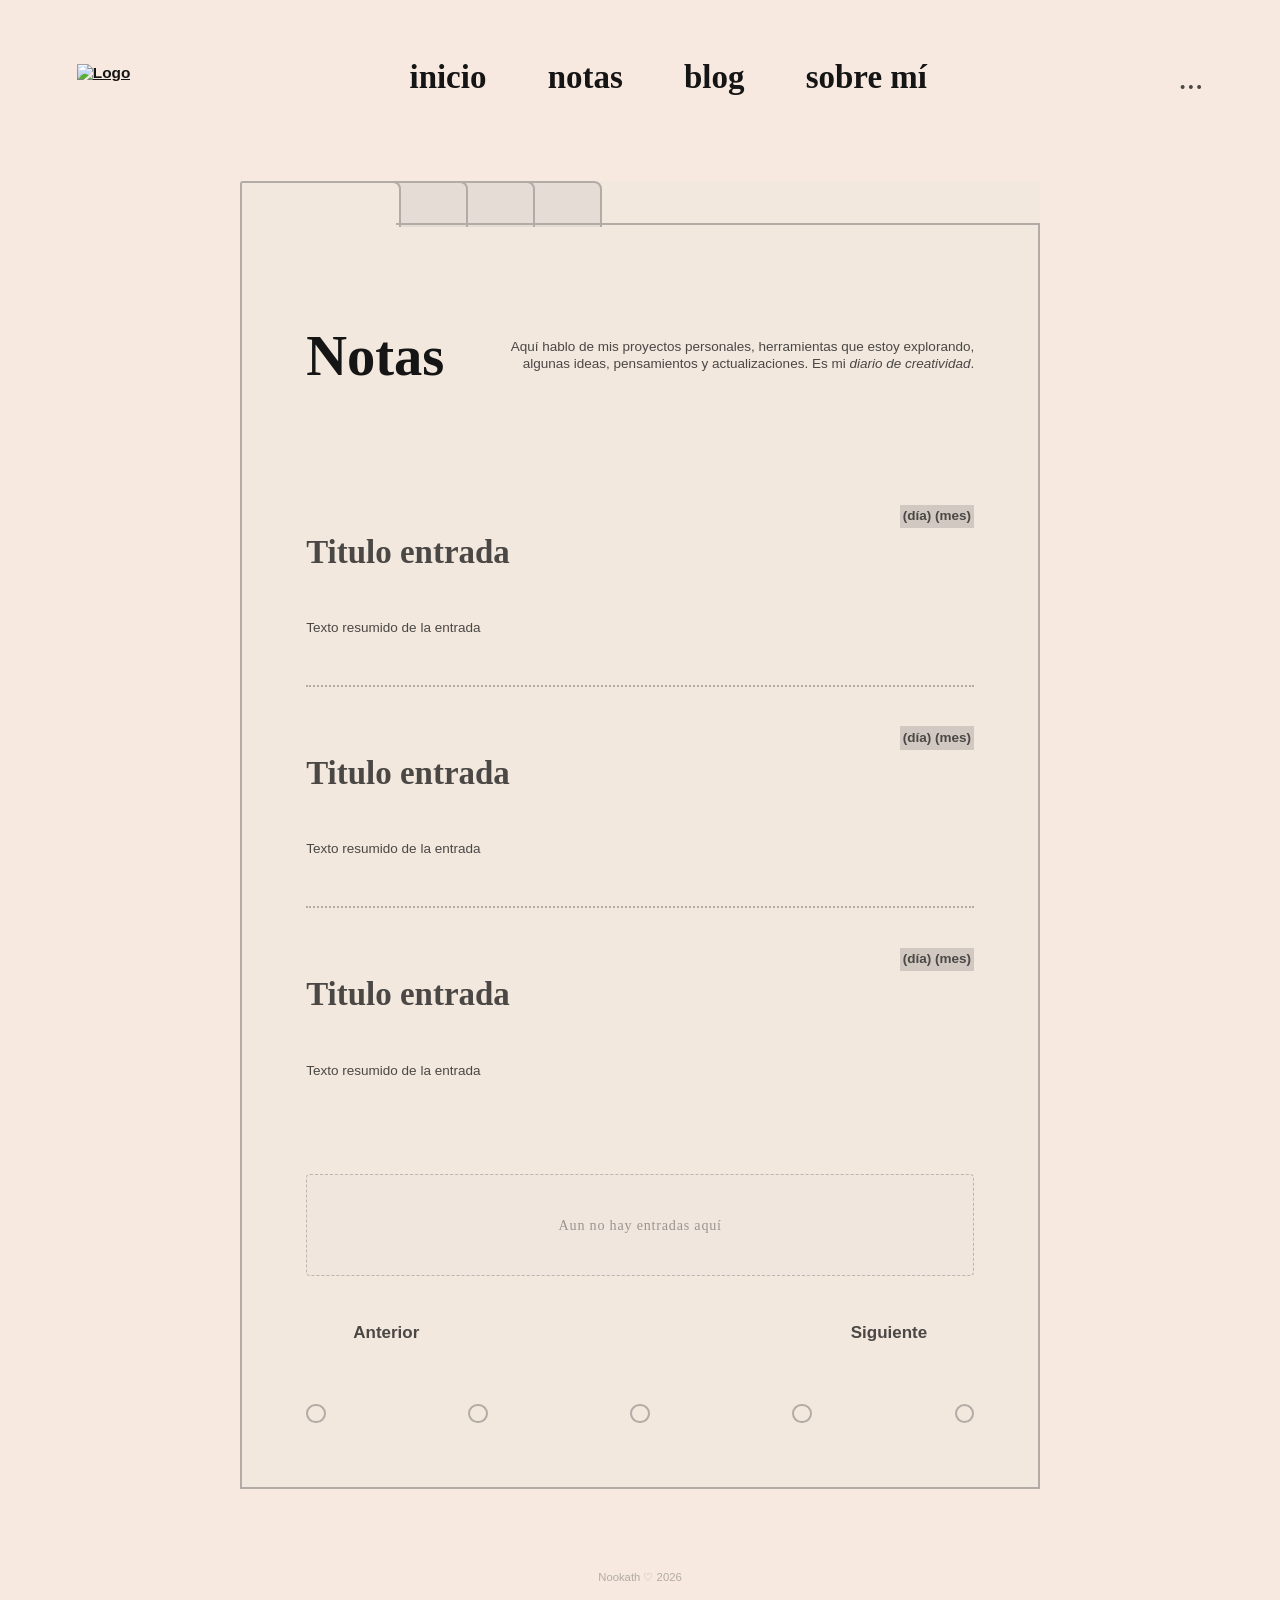
==== commit f3c1b6ca: "Entradas de ejemplo y ajuste de estilos en seccion notas" ====
--- a/notes.html
+++ b/notes.html
@@ -18,7 +18,6 @@
 
     <header>
         <div class="container">
-            <h1 class="sr-only">Nookath</h1>
 
             <nav>
                 <div class="logo-nav">
@@ -102,8 +101,6 @@
     </header>
 
 
-
-
     <main class="main-flex margin-nav" id="main-content">
         <div class="container">
 
@@ -139,6 +136,24 @@
                                 <p class="t-sm c-2 bd-summary">Texto resumido de la entrada</a>
                             </article>
                         </li>
+                        <li class="note-entry">
+                            <article class="flex-c">
+                                <div class="tnd">
+                                    <h2 class="h3"><a href="">Titulo entrada</a></h2><time datetime="2026-02-28"
+                                        class="date  t-sm c-2">(día) (mes)</time>
+                                </div>
+                                <p class="t-sm c-2 bd-summary">Texto resumido de la entrada</a>
+                            </article>
+                        </li>
+                        <li class="note-entry">
+                            <article class="flex-c">
+                                <div class="tnd">
+                                    <h2 class="h3"><a href="">Titulo entrada</a></h2><time datetime="2026-02-28"
+                                        class="date  t-sm c-2">(día) (mes)</time>
+                                </div>
+                                <p class="t-sm c-2 bd-summary">Texto resumido de la entrada</a>
+                            </article>
+                        </li>
 
                     </ul>
 
@@ -159,8 +174,8 @@
                         <span></span>
                         <span></span>
                         <span></span>
-                        <span></span>
-                        <span></span>
+  
+
                     </div>
 
 
--- a/notes.css
+++ b/notes.css
@@ -0,0 +1,248 @@
+.notes {
+    width: clamp(300px, 90%, 800px);
+    background-color: #F2E8DE;
+}
+
+.notes-tabs {
+    height: 2.8rem;
+    display: flex;
+}
+
+.tabs2 {
+    display: flex;
+}
+
+.tab-s1 {
+    width: 10rem;
+    height: 100%;
+    border: 2px solid var(--c-3);
+    margin-bottom: -4px;
+    border-top-right-radius: .5rem;
+    border-top-left-radius: .2rem;
+    background-color: #F2E8DE;
+
+    z-index: 4;
+    margin-right: -1rem;
+}
+
+.tab-s2 {
+    width: 5rem;
+    margin-right: -1rem;
+    height: 100%;
+    border: 2px solid var(--c-3);
+    background-color: var(--c-4);
+
+    border-top-right-radius: .5rem;
+}
+
+.in1 {
+    z-index: 3;
+}
+
+.in2 {
+    z-index: 2;
+}
+
+.tab-s1,
+.tab-s2 {
+    border-bottom: none;
+}
+
+.notes-index {
+    margin-top: -2px;
+    position: relative;
+    border: 2px solid var(--c-3);
+    border-top: none;
+    z-index: 7;
+    padding: 8% 8%;
+    min-height: 500px;
+    gap: 2rem;
+}
+
+.notes-index::before {
+    content: "";
+    position: absolute;
+    top: 0;
+    right: 0;
+    border-top: 2px solid var(--c-3);
+    width: calc(100% - 9.8rem);
+}
+
+.header-notes {
+    display: flex;
+    justify-content: space-between;
+    align-items: center;
+    margin-bottom: 2vh;
+}
+
+.p-desc {
+    width: 77%;
+    text-align: right;
+}
+
+.notes-content {
+    gap: 1.5rem;
+}
+
+.notes-content li {
+    border-bottom: 2px dotted var(--c-3);
+}
+
+.note-entry article {
+    width: 100%;
+    gap: 0.5rem;
+    padding: 0.8rem 0;
+    padding-bottom: 2rem;
+}
+
+.kpr {
+    width: fit-content;
+    color: var(--c-2) !important;
+    font-family: var(--font-1);
+    font-size: var(--sm);
+    line-height: 1.25;
+}
+
+.note-entry:last-of-type {
+    border-bottom: none;
+}
+
+.tnd {
+    width: 100%;
+    display: flex;
+    justify-content: space-between;
+    align-items: flex-start;
+}
+
+.tnd a {
+    text-decoration: none;
+    color: var(--c-2) !important;
+    transition: 0.2s;
+
+    &:hover {
+        color: var(--c-1) !important;
+    }
+}
+
+
+.date {
+    text-align: center;
+    background-color: color-mix(in srgb, var(--c-3), transparent 50%);
+    font-weight: 700;
+    padding: 0.2rem;
+    height: fit-content;
+    text-wrap: nowrap;
+}
+
+.load-m {
+    width: 100%;
+    display: flex;
+    margin-top: 2%;
+}
+
+.load-m a {
+    text-decoration: none;
+}
+
+.dsp {
+    margin-left: auto;
+}
+
+.ant::before {
+    content: "";
+    display: inline-block;
+    background-image: url('assets/icons/pen-page.svg');
+    background-size: contain;
+    background-repeat: no-repeat;
+    width: 2.6rem;
+    height: .8rem;
+    margin-right: 0.4rem;
+    vertical-align: middle;
+}
+
+.desp:after {
+    content: "";
+    display: inline-block;
+    background-image: url('assets/icons/pen-page.svg');
+    background-size: contain;
+    background-repeat: no-repeat;
+    width: 2.6rem;
+    height: .8rem;
+    margin-left: 0.4rem;
+    vertical-align: middle;
+    transform: scaleX(-1);
+}
+
+.dots-container {
+    display: flex;
+    justify-content: space-between;
+    padding-top: 4%;
+}
+
+.dots-container span {
+    width: 1rem;
+    height: 1rem;
+    border: 2px solid var(--c-3);
+    border-radius: 50%;
+    background-color: transparent;
+}
+
+/*Media queries*/
+
+@media (min-width: 1280px) {}
+
+@media (min-width: 1024px) {}
+
+
+@media (max-width: 1024px) {}
+
+@media (max-width: 768px) {
+    .notes {
+        width: 100%;
+    }
+
+    .notes-index {
+        padding-top: 14%;
+    }
+
+    .header-notes {
+        flex-direction: column;
+        align-items: center;
+    }
+
+    .p-desc {
+        width: 100%;
+        text-align: center;
+    }
+}
+
+
+@media (max-width: 480px) {
+    .notes {
+        min-width: 255px;
+    }
+
+    .tab-s1 {
+        width: 6rem;
+    }
+
+    .tab-s2 {
+        width: 4.4rem;
+    }
+
+    .notes-index::before {
+        width: calc(100% - 5.7rem);
+    }
+
+    .tnd {
+        flex-direction: column-reverse;
+        gap: 0.4rem;
+    }
+
+    .ant::before,
+    .desp:after {
+        width: 1.7rem;
+    }
+
+
+}
